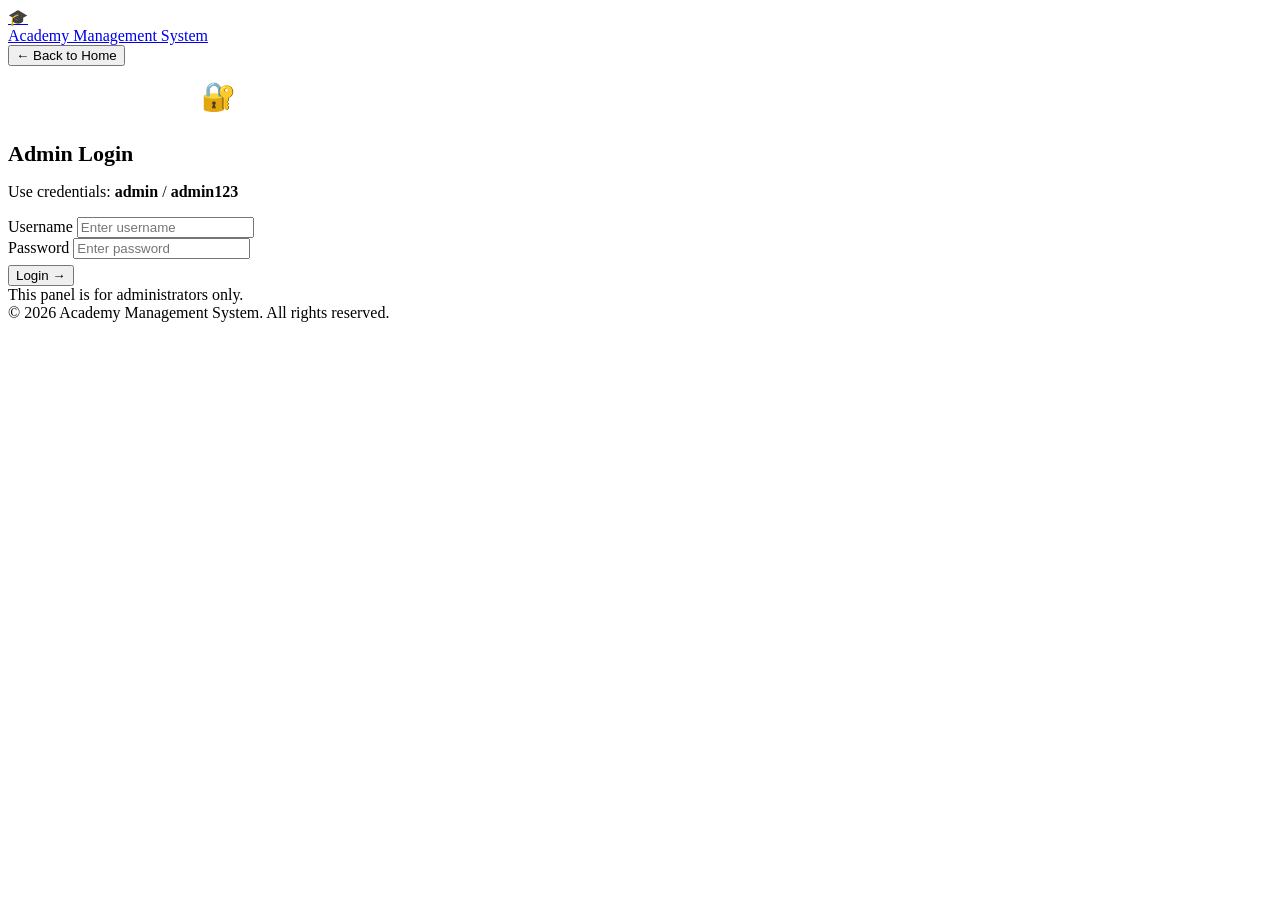
==== admin-login.html @ 71a33f15 "Add files via upload" ====
<!DOCTYPE html>
<html lang="en">
<head>
  <meta charset="UTF-8"/>
  <meta name="viewport" content="width=device-width, initial-scale=1.0"/>
  <title>Admin Login – AMS</title>
  <link rel="stylesheet" href="css/style.css"/>
</head>
<body>

<nav class="navbar">
  <a href="index.html" class="navbar-brand">
    <div class="logo-icon">🎓</div>
    Academy Management System
  </a>
  <div class="navbar-links">
    <button class="nav-link" onclick="location.href='index.html'">← Back to Home</button>
  </div>
</nav>

<div class="main-content" style="max-width:420px;">

  <div class="text-center mb-24">
    <div style="width:60px; height:60px; background:var(--blue-light); border-radius:14px; display:flex; align-items:center; justify-content:center; font-size:28px; margin:0 auto 14px;">🔐</div>
    <h1 style="font-size:22px; font-weight:700; margin-bottom:6px;">Admin Login</h1>
    <p class="text-muted text-small">Use credentials: <strong>admin</strong> / <strong>admin123</strong></p>
  </div>

  <div id="login-alert" style="display:none;" class="alert alert-danger">
    <span>⚠️</span>
    <span id="login-alert-msg">Invalid username or password.</span>
  </div>

  <div class="card">
    <div class="form-group">
      <label>Username</label>
      <input type="text" id="f-user" class="form-control" placeholder="Enter username" value="" onkeydown="if(event.key==='Enter') doLogin()"/>
    </div>
    <div class="form-group">
      <label>Password</label>
      <input type="password" id="f-pass" class="form-control" placeholder="Enter password" onkeydown="if(event.key==='Enter') doLogin()"/>
    </div>
    <button class="btn btn-primary btn-block" style="margin-top:6px;" onclick="doLogin()">Login →</button>
  </div>

  <div class="text-center mt-16 text-small text-muted">
    This panel is for administrators only.
  </div>
</div>

<footer class="footer">© 2026 Academy Management System. All rights reserved.</footer>

<script src="js/data.js"></script>
<script>
  // Already logged in?
  if (loadAdminSession()) location.href = "admin.html";

  function doLogin() {
    const user = document.getElementById("f-user").value.trim();
    const pass = document.getElementById("f-pass").value.trim();
    if (user === ADMIN_USER && pass === ADMIN_PASS) {
      saveAdminSession();
      location.href = "admin.html";
    } else {
      document.getElementById("login-alert").style.display = "flex";
      document.getElementById("login-alert-msg").textContent = "Invalid username or password. Try admin / admin123";
      document.getElementById("f-pass").value = "";
      document.getElementById("f-pass").focus();
    }
  }
</script>
</body>
</html>
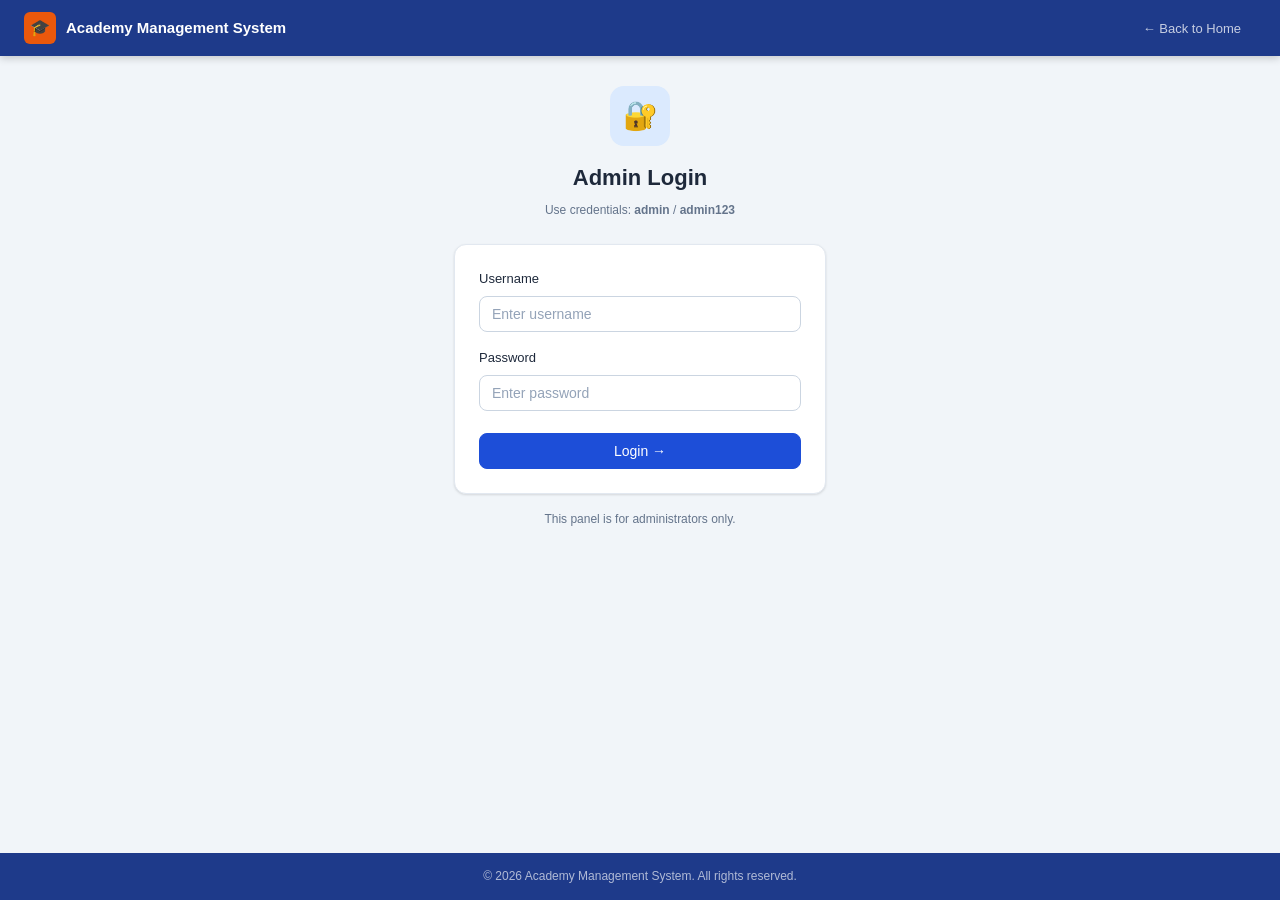
==== commit 2396a261: "Add files via upload" ====
--- a/admin-login.html
+++ b/admin-login.html
@@ -4,7 +4,7 @@
   <meta charset="UTF-8"/>
   <meta name="viewport" content="width=device-width, initial-scale=1.0"/>
   <title>Admin Login – AMS</title>
-  <link rel="stylesheet" href="css/style.css"/>
+  <link rel="stylesheet" href="style.css"/>
 </head>
 <body>
 
@@ -50,7 +50,7 @@
 
 <footer class="footer">© 2026 Academy Management System. All rights reserved.</footer>
 
-<script src="js/data.js"></script>
+<script src="data.js"></script>
 <script>
   // Already logged in?
   if (loadAdminSession()) location.href = "admin.html";
--- a/style.css
+++ b/style.css
@@ -0,0 +1,1082 @@
+@import url('https://fonts.googleapis.com/css2?family=Poppins:wght@300;400;500;600;700&display=swap');
+
+*, *::before, *::after {
+  box-sizing: border-box;
+  margin: 0;
+  padding: 0;
+}
+
+:root {
+  --blue: #1d4ed8;
+  --blue-dark: #1e3a8a;
+  --blue-light: #dbeafe;
+  --orange: #ea580c;
+  --orange-light: #fff7ed;
+  --green: #16a34a;
+  --green-light: #dcfce7;
+  --red: #dc2626;
+  --red-light: #fee2e2;
+  --yellow: #ca8a04;
+  --yellow-light: #fefce8;
+  --bg: #f1f5f9;
+  --white: #ffffff;
+  --text: #1e293b;
+  --text-light: #64748b;
+  --text-lighter: #94a3b8;
+  --border: #e2e8f0;
+  --border-dark: #cbd5e1;
+  --shadow-sm: 0 1px 3px rgba(0,0,0,0.08), 0 1px 2px rgba(0,0,0,0.05);
+  --shadow: 0 4px 6px -1px rgba(0,0,0,0.07), 0 2px 4px -2px rgba(0,0,0,0.05);
+  --shadow-md: 0 10px 15px -3px rgba(0,0,0,0.08), 0 4px 6px -4px rgba(0,0,0,0.05);
+  --radius: 8px;
+  --radius-lg: 12px;
+}
+
+body {
+  font-family: 'Poppins', sans-serif;
+  background: var(--bg);
+  color: var(--text);
+  font-size: 14px;
+  line-height: 1.6;
+  min-height: 100vh;
+  display: flex;
+  flex-direction: column;
+}
+
+a {
+  color: var(--blue);
+  text-decoration: none;
+}
+a:hover {
+  text-decoration: underline;
+}
+
+/* ====== NAVBAR ====== */
+.navbar {
+  background: var(--blue-dark);
+  padding: 0 24px;
+  display: flex;
+  align-items: center;
+  justify-content: space-between;
+  height: 56px;
+  position: sticky;
+  top: 0;
+  z-index: 999;
+  box-shadow: 0 2px 8px rgba(0,0,0,0.2);
+}
+
+.navbar-brand {
+  display: flex;
+  align-items: center;
+  gap: 10px;
+  color: white;
+  font-size: 15px;
+  font-weight: 600;
+  text-decoration: none;
+}
+.navbar-brand:hover { text-decoration: none; }
+
+.navbar-brand .logo-icon {
+  width: 32px;
+  height: 32px;
+  background: var(--orange);
+  border-radius: 6px;
+  display: flex;
+  align-items: center;
+  justify-content: center;
+  font-size: 16px;
+  flex-shrink: 0;
+}
+
+.navbar-links {
+  display: flex;
+  align-items: center;
+  gap: 6px;
+}
+
+.nav-link {
+  color: rgba(255,255,255,0.75);
+  padding: 6px 14px;
+  border-radius: var(--radius);
+  font-size: 13px;
+  font-weight: 500;
+  transition: background 0.15s, color 0.15s;
+  cursor: pointer;
+  border: 1px solid transparent;
+  background: none;
+  font-family: 'Poppins', sans-serif;
+}
+.nav-link:hover {
+  background: rgba(255,255,255,0.1);
+  color: white;
+  text-decoration: none;
+}
+.nav-link.active {
+  background: rgba(255,255,255,0.15);
+  color: white;
+  border-color: rgba(255,255,255,0.2);
+}
+.nav-link.btn-nav {
+  background: var(--orange);
+  color: white;
+  border-color: var(--orange);
+}
+.nav-link.btn-nav:hover {
+  background: #c2410c;
+}
+
+/* ====== MAIN CONTENT ====== */
+.main-content {
+  flex: 1;
+  padding: 30px 24px;
+  max-width: 1200px;
+  margin: 0 auto;
+  width: 100%;
+}
+
+.main-content.narrow {
+  max-width: 620px;
+}
+
+.main-content.medium {
+  max-width: 820px;
+}
+
+/* ====== PAGE HEADER ====== */
+.page-header {
+  margin-bottom: 24px;
+}
+.page-header h1 {
+  font-size: 22px;
+  font-weight: 700;
+  color: var(--text);
+  margin-bottom: 4px;
+}
+.page-header p {
+  color: var(--text-light);
+  font-size: 13px;
+}
+
+/* ====== CARD ====== */
+.card {
+  background: var(--white);
+  border-radius: var(--radius-lg);
+  border: 1px solid var(--border);
+  box-shadow: var(--shadow-sm);
+  padding: 24px;
+}
+
+.card-title {
+  font-size: 16px;
+  font-weight: 600;
+  color: var(--text);
+  margin-bottom: 16px;
+  padding-bottom: 12px;
+  border-bottom: 1px solid var(--border);
+}
+
+/* ====== FORM STYLES ====== */
+.form-group {
+  margin-bottom: 16px;
+}
+
+.form-group label {
+  display: block;
+  font-size: 13px;
+  font-weight: 500;
+  color: var(--text);
+  margin-bottom: 6px;
+}
+
+.form-group label span.req {
+  color: var(--red);
+  margin-left: 2px;
+}
+
+.form-control {
+  width: 100%;
+  padding: 9px 12px;
+  border: 1px solid var(--border-dark);
+  border-radius: var(--radius);
+  font-size: 14px;
+  font-family: 'Poppins', sans-serif;
+  color: var(--text);
+  background: var(--white);
+  transition: border-color 0.15s, box-shadow 0.15s;
+  outline: none;
+}
+.form-control:focus {
+  border-color: var(--blue);
+  box-shadow: 0 0 0 3px rgba(29,78,216,0.1);
+}
+.form-control::placeholder {
+  color: var(--text-lighter);
+}
+
+.form-control.is-invalid {
+  border-color: var(--red);
+}
+
+select.form-control {
+  cursor: pointer;
+}
+
+.invalid-feedback {
+  font-size: 11px;
+  color: var(--red);
+  margin-top: 4px;
+  display: none;
+}
+.invalid-feedback.show {
+  display: block;
+}
+
+.form-row {
+  display: grid;
+  grid-template-columns: 1fr 1fr;
+  gap: 16px;
+}
+
+.form-text {
+  font-size: 11px;
+  color: var(--text-light);
+  margin-top: 4px;
+}
+
+/* ====== BUTTONS ====== */
+.btn {
+  display: inline-flex;
+  align-items: center;
+  justify-content: center;
+  gap: 6px;
+  padding: 9px 20px;
+  font-family: 'Poppins', sans-serif;
+  font-size: 14px;
+  font-weight: 500;
+  border-radius: var(--radius);
+  border: 1px solid transparent;
+  cursor: pointer;
+  transition: all 0.15s;
+  text-decoration: none;
+  white-space: nowrap;
+}
+
+.btn:hover { text-decoration: none; }
+
+.btn-primary {
+  background: var(--blue);
+  color: white;
+  border-color: var(--blue);
+}
+.btn-primary:hover {
+  background: #1d40b0;
+  border-color: #1d40b0;
+}
+
+.btn-success {
+  background: var(--green);
+  color: white;
+  border-color: var(--green);
+}
+.btn-success:hover {
+  background: #15803d;
+}
+
+.btn-danger {
+  background: var(--red);
+  color: white;
+  border-color: var(--red);
+}
+.btn-danger:hover {
+  background: #b91c1c;
+}
+
+.btn-warning {
+  background: var(--yellow);
+  color: white;
+  border-color: var(--yellow);
+}
+
+.btn-outline {
+  background: transparent;
+  color: var(--blue);
+  border-color: var(--blue);
+}
+.btn-outline:hover {
+  background: var(--blue-light);
+}
+
+.btn-secondary {
+  background: var(--white);
+  color: var(--text);
+  border-color: var(--border-dark);
+}
+.btn-secondary:hover {
+  background: var(--bg);
+}
+
+.btn-sm {
+  padding: 5px 12px;
+  font-size: 12px;
+}
+.btn-lg {
+  padding: 12px 28px;
+  font-size: 15px;
+  font-weight: 600;
+}
+
+.btn:disabled {
+  opacity: 0.55;
+  cursor: not-allowed;
+}
+
+.btn-block {
+  width: 100%;
+}
+
+/* ====== BADGE / PILL ====== */
+.badge {
+  display: inline-block;
+  padding: 2px 10px;
+  border-radius: 20px;
+  font-size: 11px;
+  font-weight: 600;
+  letter-spacing: 0.02em;
+}
+.badge-primary { background: var(--blue-light); color: var(--blue); }
+.badge-success { background: var(--green-light); color: var(--green); }
+.badge-danger { background: var(--red-light); color: var(--red); }
+.badge-warning { background: var(--yellow-light); color: var(--yellow); }
+.badge-secondary { background: var(--border); color: var(--text-light); }
+.badge-orange { background: #fff7ed; color: var(--orange); }
+
+/* ====== TABLE ====== */
+.table-wrap {
+  overflow-x: auto;
+  border-radius: var(--radius-lg);
+  border: 1px solid var(--border);
+}
+
+table {
+  width: 100%;
+  border-collapse: collapse;
+  min-width: 600px;
+  background: white;
+}
+thead th {
+  background: #f8fafc;
+  padding: 10px 14px;
+  font-size: 11px;
+  font-weight: 600;
+  color: var(--text-light);
+  text-transform: uppercase;
+  letter-spacing: 0.05em;
+  border-bottom: 1px solid var(--border);
+  text-align: left;
+  white-space: nowrap;
+}
+tbody td {
+  padding: 11px 14px;
+  font-size: 13px;
+  border-bottom: 1px solid var(--border);
+  color: var(--text);
+  vertical-align: middle;
+}
+tbody tr:last-child td {
+  border-bottom: none;
+}
+tbody tr:hover td {
+  background: #f8fafc;
+}
+
+/* ====== ALERT ====== */
+.alert {
+  padding: 12px 16px;
+  border-radius: var(--radius);
+  font-size: 13px;
+  margin-bottom: 16px;
+  border: 1px solid;
+  display: flex;
+  align-items: flex-start;
+  gap: 10px;
+}
+.alert-danger { background: var(--red-light); border-color: #fca5a5; color: #991b1b; }
+.alert-success { background: var(--green-light); border-color: #86efac; color: #166534; }
+.alert-info { background: var(--blue-light); border-color: #93c5fd; color: #1e40af; }
+.alert-warning { background: var(--yellow-light); border-color: #fde68a; color: #92400e; }
+
+/* ====== BOARD SELECTOR ====== */
+.board-selector {
+  display: flex;
+  gap: 10px;
+}
+.board-option {
+  flex: 1;
+  padding: 9px;
+  background: var(--white);
+  border: 1.5px solid var(--border-dark);
+  border-radius: var(--radius);
+  text-align: center;
+  cursor: pointer;
+  font-size: 13px;
+  font-weight: 500;
+  color: var(--text-light);
+  transition: all 0.15s;
+  font-family: 'Poppins', sans-serif;
+}
+.board-option:hover {
+  border-color: var(--blue);
+  color: var(--blue);
+}
+.board-option.selected {
+  background: var(--blue-light);
+  border-color: var(--blue);
+  color: var(--blue);
+  font-weight: 600;
+}
+
+/* ====== STATS ROW ====== */
+.stats-row {
+  display: grid;
+  grid-template-columns: repeat(4, 1fr);
+  gap: 14px;
+  margin-bottom: 20px;
+}
+
+.stat-box {
+  background: var(--white);
+  border: 1px solid var(--border);
+  border-radius: var(--radius-lg);
+  padding: 16px;
+  text-align: center;
+  box-shadow: var(--shadow-sm);
+}
+
+.stat-box .val {
+  font-size: 26px;
+  font-weight: 700;
+  color: var(--blue);
+  line-height: 1;
+}
+
+.stat-box .lbl {
+  font-size: 11px;
+  color: var(--text-light);
+  margin-top: 4px;
+  font-weight: 500;
+}
+
+/* ====== TABS ====== */
+.tab-nav {
+  display: flex;
+  border-bottom: 2px solid var(--border);
+  margin-bottom: 20px;
+  gap: 0;
+}
+
+.tab-link {
+  padding: 10px 20px;
+  font-size: 13px;
+  font-weight: 500;
+  color: var(--text-light);
+  cursor: pointer;
+  border-bottom: 2px solid transparent;
+  margin-bottom: -2px;
+  transition: all 0.15s;
+  background: none;
+  border-top: none;
+  border-left: none;
+  border-right: none;
+  font-family: 'Poppins', sans-serif;
+}
+.tab-link:hover {
+  color: var(--blue);
+}
+.tab-link.active {
+  color: var(--blue);
+  border-bottom-color: var(--blue);
+  font-weight: 600;
+}
+
+.tab-pane {
+  display: none;
+}
+.tab-pane.active {
+  display: block;
+}
+
+/* ====== MODAL ====== */
+.modal-overlay {
+  position: fixed;
+  inset: 0;
+  background: rgba(0,0,0,0.45);
+  z-index: 1000;
+  display: none;
+  align-items: center;
+  justify-content: center;
+  padding: 16px;
+}
+.modal-overlay.open {
+  display: flex;
+}
+
+.modal-box {
+  background: white;
+  border-radius: var(--radius-lg);
+  padding: 24px;
+  width: 100%;
+  max-width: 500px;
+  max-height: 90vh;
+  overflow-y: auto;
+  box-shadow: var(--shadow-md);
+}
+
+.modal-title {
+  font-size: 17px;
+  font-weight: 600;
+  margin-bottom: 20px;
+  color: var(--text);
+}
+
+/* ====== QUIZ SPECIFIC ====== */
+.quiz-wrap {
+  display: grid;
+  grid-template-columns: 1fr 260px;
+  gap: 20px;
+  align-items: start;
+}
+
+.question-card {
+  background: white;
+  border-radius: var(--radius-lg);
+  border: 1px solid var(--border);
+  box-shadow: var(--shadow-sm);
+  padding: 24px;
+}
+
+.question-num-badge {
+  display: inline-flex;
+  align-items: center;
+  gap: 6px;
+  font-size: 12px;
+  color: var(--text-light);
+  margin-bottom: 12px;
+}
+
+.question-text {
+  font-size: 16px;
+  font-weight: 500;
+  color: var(--text);
+  line-height: 1.7;
+  margin-bottom: 20px;
+}
+
+.options-list {
+  display: flex;
+  flex-direction: column;
+  gap: 10px;
+}
+
+.option-item {
+  display: flex;
+  align-items: center;
+  gap: 12px;
+  padding: 12px 16px;
+  border: 1.5px solid var(--border-dark);
+  border-radius: var(--radius);
+  cursor: pointer;
+  transition: all 0.15s;
+  background: white;
+  width: 100%;
+  text-align: left;
+  font-family: 'Poppins', sans-serif;
+  font-size: 14px;
+  color: var(--text);
+}
+.option-item:hover {
+  border-color: var(--blue);
+  background: var(--blue-light);
+  color: var(--blue-dark);
+}
+.option-item.selected {
+  border-color: var(--blue);
+  background: var(--blue-light);
+  color: var(--blue-dark);
+  font-weight: 500;
+}
+.option-item.correct {
+  border-color: var(--green);
+  background: var(--green-light);
+  color: #166534;
+  font-weight: 500;
+}
+.option-item.wrong {
+  border-color: var(--red);
+  background: var(--red-light);
+  color: #991b1b;
+}
+
+.opt-label {
+  width: 28px;
+  height: 28px;
+  border-radius: 50%;
+  background: var(--bg);
+  border: 1.5px solid var(--border-dark);
+  display: flex;
+  align-items: center;
+  justify-content: center;
+  font-size: 12px;
+  font-weight: 600;
+  flex-shrink: 0;
+  color: var(--text-light);
+}
+.option-item.selected .opt-label {
+  background: var(--blue);
+  color: white;
+  border-color: var(--blue);
+}
+.option-item.correct .opt-label {
+  background: var(--green);
+  color: white;
+  border-color: var(--green);
+}
+.option-item.wrong .opt-label {
+  background: var(--red);
+  color: white;
+  border-color: var(--red);
+}
+
+/* Timer */
+.timer-box {
+  background: white;
+  border: 1px solid var(--border);
+  border-radius: var(--radius-lg);
+  padding: 16px;
+  text-align: center;
+  box-shadow: var(--shadow-sm);
+  margin-bottom: 14px;
+}
+
+.timer-ring-wrap {
+  position: relative;
+  width: 80px;
+  height: 80px;
+  margin: 0 auto 8px;
+}
+
+.timer-ring-wrap svg {
+  transform: rotate(-90deg);
+}
+
+.timer-num {
+  position: absolute;
+  inset: 0;
+  display: flex;
+  align-items: center;
+  justify-content: center;
+  font-size: 22px;
+  font-weight: 700;
+}
+
+.timer-label {
+  font-size: 11px;
+  color: var(--text-light);
+  font-weight: 500;
+}
+
+/* Progress bar */
+.progress-bar-wrap {
+  background: var(--border);
+  border-radius: 4px;
+  height: 6px;
+  margin-bottom: 20px;
+  overflow: hidden;
+}
+.progress-bar-fill {
+  height: 100%;
+  background: var(--blue);
+  border-radius: 4px;
+  transition: width 0.3s;
+}
+
+/* Question navigator */
+.q-navigator {
+  background: white;
+  border: 1px solid var(--border);
+  border-radius: var(--radius-lg);
+  padding: 16px;
+  box-shadow: var(--shadow-sm);
+}
+
+.q-nav-title {
+  font-size: 12px;
+  font-weight: 600;
+  color: var(--text-light);
+  text-transform: uppercase;
+  letter-spacing: 0.05em;
+  margin-bottom: 12px;
+}
+
+.q-dots-grid {
+  display: grid;
+  grid-template-columns: repeat(5, 1fr);
+  gap: 6px;
+  margin-bottom: 12px;
+}
+
+.q-dot {
+  height: 32px;
+  border-radius: var(--radius);
+  border: 1.5px solid var(--border-dark);
+  background: white;
+  font-size: 11px;
+  font-weight: 600;
+  color: var(--text-light);
+  cursor: pointer;
+  display: flex;
+  align-items: center;
+  justify-content: center;
+  transition: all 0.12s;
+}
+.q-dot:hover {
+  border-color: var(--blue);
+  color: var(--blue);
+}
+.q-dot.answered {
+  background: var(--blue);
+  border-color: var(--blue);
+  color: white;
+}
+.q-dot.current {
+  background: var(--orange);
+  border-color: var(--orange);
+  color: white;
+}
+
+.q-legend {
+  display: flex;
+  flex-direction: column;
+  gap: 6px;
+  font-size: 11px;
+  color: var(--text-light);
+}
+.legend-item {
+  display: flex;
+  align-items: center;
+  gap: 6px;
+}
+.legend-dot {
+  width: 12px;
+  height: 12px;
+  border-radius: 3px;
+  flex-shrink: 0;
+}
+
+/* ====== RESULT PAGE ====== */
+.result-hero {
+  text-align: center;
+  padding: 30px;
+}
+
+.score-circle {
+  width: 130px;
+  height: 130px;
+  border-radius: 50%;
+  background: linear-gradient(135deg, var(--blue) 0%, #3b82f6 100%);
+  display: flex;
+  flex-direction: column;
+  align-items: center;
+  justify-content: center;
+  margin: 0 auto 16px;
+  box-shadow: 0 8px 25px rgba(29,78,216,0.35);
+}
+
+.score-big {
+  font-size: 36px;
+  font-weight: 700;
+  color: white;
+  line-height: 1;
+}
+.score-total {
+  font-size: 13px;
+  color: rgba(255,255,255,0.8);
+}
+
+/* ====== ADMIN DASHBOARD ====== */
+.admin-stats-grid {
+  display: grid;
+  grid-template-columns: repeat(auto-fit, minmax(180px, 1fr));
+  gap: 14px;
+  margin-bottom: 24px;
+}
+
+.admin-stat {
+  background: white;
+  border-radius: var(--radius-lg);
+  border: 1px solid var(--border);
+  box-shadow: var(--shadow-sm);
+  padding: 18px 20px;
+  display: flex;
+  align-items: center;
+  gap: 14px;
+}
+
+.admin-stat-icon {
+  width: 44px;
+  height: 44px;
+  border-radius: 10px;
+  display: flex;
+  align-items: center;
+  justify-content: center;
+  font-size: 20px;
+  flex-shrink: 0;
+}
+
+.admin-stat-icon.blue { background: var(--blue-light); }
+.admin-stat-icon.green { background: var(--green-light); }
+.admin-stat-icon.orange { background: #fff7ed; }
+.admin-stat-icon.red { background: var(--red-light); }
+
+.admin-stat-val {
+  font-size: 24px;
+  font-weight: 700;
+  color: var(--text);
+  line-height: 1;
+}
+.admin-stat-lbl {
+  font-size: 12px;
+  color: var(--text-light);
+  margin-top: 2px;
+}
+
+/* ====== FOOTER ====== */
+.footer {
+  background: var(--blue-dark);
+  color: rgba(255,255,255,0.65);
+  text-align: center;
+  padding: 14px;
+  font-size: 12px;
+  margin-top: auto;
+}
+
+/* ====== MISC UTILITIES ====== */
+.d-flex { display: flex; }
+.align-center { align-items: center; }
+.justify-between { justify-content: space-between; }
+.justify-end { justify-content: flex-end; }
+.gap-8 { gap: 8px; }
+.gap-12 { gap: 12px; }
+.gap-16 { gap: 16px; }
+.mb-4 { margin-bottom: 4px; }
+.mb-8 { margin-bottom: 8px; }
+.mb-12 { margin-bottom: 12px; }
+.mb-16 { margin-bottom: 16px; }
+.mb-20 { margin-bottom: 20px; }
+.mb-24 { margin-bottom: 24px; }
+.mt-8 { margin-top: 8px; }
+.mt-12 { margin-top: 12px; }
+.mt-16 { margin-top: 16px; }
+.mt-20 { margin-top: 20px; }
+.text-center { text-align: center; }
+.text-right { text-align: right; }
+.text-muted { color: var(--text-light); }
+.text-small { font-size: 12px; }
+.fw-600 { font-weight: 600; }
+.w-100 { width: 100%; }
+
+.divider {
+  height: 1px;
+  background: var(--border);
+  margin: 16px 0;
+}
+
+.empty-state {
+  text-align: center;
+  padding: 40px 20px;
+  color: var(--text-light);
+  font-size: 13px;
+}
+
+.info-row {
+  display: flex;
+  gap: 6px;
+  font-size: 13px;
+  margin-bottom: 8px;
+}
+.info-row .label {
+  color: var(--text-light);
+  min-width: 90px;
+  flex-shrink: 0;
+}
+.info-row .value {
+  color: var(--text);
+  font-weight: 500;
+}
+
+.section-header {
+  display: flex;
+  align-items: center;
+  justify-content: space-between;
+  margin-bottom: 14px;
+  flex-wrap: wrap;
+  gap: 10px;
+}
+.section-header h3 {
+  font-size: 15px;
+  font-weight: 600;
+  color: var(--text);
+}
+
+.search-input {
+  padding: 7px 12px;
+  border: 1px solid var(--border-dark);
+  border-radius: var(--radius);
+  font-size: 13px;
+  font-family: 'Poppins', sans-serif;
+  outline: none;
+  width: 220px;
+  color: var(--text);
+}
+.search-input:focus {
+  border-color: var(--blue);
+}
+
+/* ====== HOME PAGE ====== */
+.home-hero {
+  background: white;
+  border: 1px solid var(--border);
+  border-radius: var(--radius-lg);
+  padding: 36px 40px;
+  margin-bottom: 24px;
+  display: flex;
+  gap: 32px;
+  align-items: center;
+  box-shadow: var(--shadow-sm);
+}
+
+.hero-text h1 {
+  font-size: 28px;
+  font-weight: 700;
+  color: var(--text);
+  margin-bottom: 8px;
+  line-height: 1.3;
+}
+
+.hero-text p {
+  color: var(--text-light);
+  font-size: 14px;
+  line-height: 1.7;
+  max-width: 440px;
+  margin-bottom: 20px;
+}
+
+.hero-art {
+  flex-shrink: 0;
+  font-size: 80px;
+  opacity: 0.15;
+  line-height: 1;
+}
+
+.exam-cards {
+  display: grid;
+  grid-template-columns: repeat(3, 1fr);
+  gap: 16px;
+  margin-bottom: 24px;
+}
+
+.exam-card {
+  background: white;
+  border: 2px solid var(--border);
+  border-radius: var(--radius-lg);
+  padding: 20px;
+  cursor: pointer;
+  transition: all 0.18s;
+  box-shadow: var(--shadow-sm);
+  position: relative;
+}
+.exam-card:hover {
+  border-color: var(--blue);
+  box-shadow: var(--shadow);
+  transform: translateY(-2px);
+}
+.exam-card.selected {
+  border-color: var(--blue);
+  background: var(--blue-light);
+  box-shadow: var(--shadow);
+}
+
+.exam-card-icon {
+  font-size: 30px;
+  margin-bottom: 10px;
+}
+
+.exam-card h3 {
+  font-size: 15px;
+  font-weight: 600;
+  color: var(--text);
+  margin-bottom: 4px;
+}
+.exam-card p {
+  font-size: 12px;
+  color: var(--text-light);
+  line-height: 1.5;
+}
+
+.exam-card .selected-check {
+  display: none;
+  position: absolute;
+  top: 12px;
+  right: 12px;
+  width: 20px;
+  height: 20px;
+  background: var(--blue);
+  border-radius: 50%;
+  align-items: center;
+  justify-content: center;
+  color: white;
+  font-size: 11px;
+}
+.exam-card.selected .selected-check {
+  display: flex;
+}
+
+.notice-box {
+  background: #fff7ed;
+  border: 1px solid #fed7aa;
+  border-left: 4px solid var(--orange);
+  border-radius: var(--radius);
+  padding: 12px 16px;
+  font-size: 13px;
+  color: #92400e;
+  margin-bottom: 20px;
+}
+
+/* Responsive */
+@media (max-width: 768px) {
+  .quiz-wrap {
+    grid-template-columns: 1fr;
+  }
+  .form-row {
+    grid-template-columns: 1fr;
+  }
+  .stats-row {
+    grid-template-columns: repeat(2, 1fr);
+  }
+  .exam-cards {
+    grid-template-columns: 1fr;
+  }
+  .home-hero {
+    flex-direction: column;
+    padding: 24px;
+    gap: 16px;
+  }
+  .hero-art {
+    display: none;
+  }
+  .main-content {
+    padding: 20px 16px;
+  }
+  .navbar {
+    padding: 0 16px;
+  }
+}
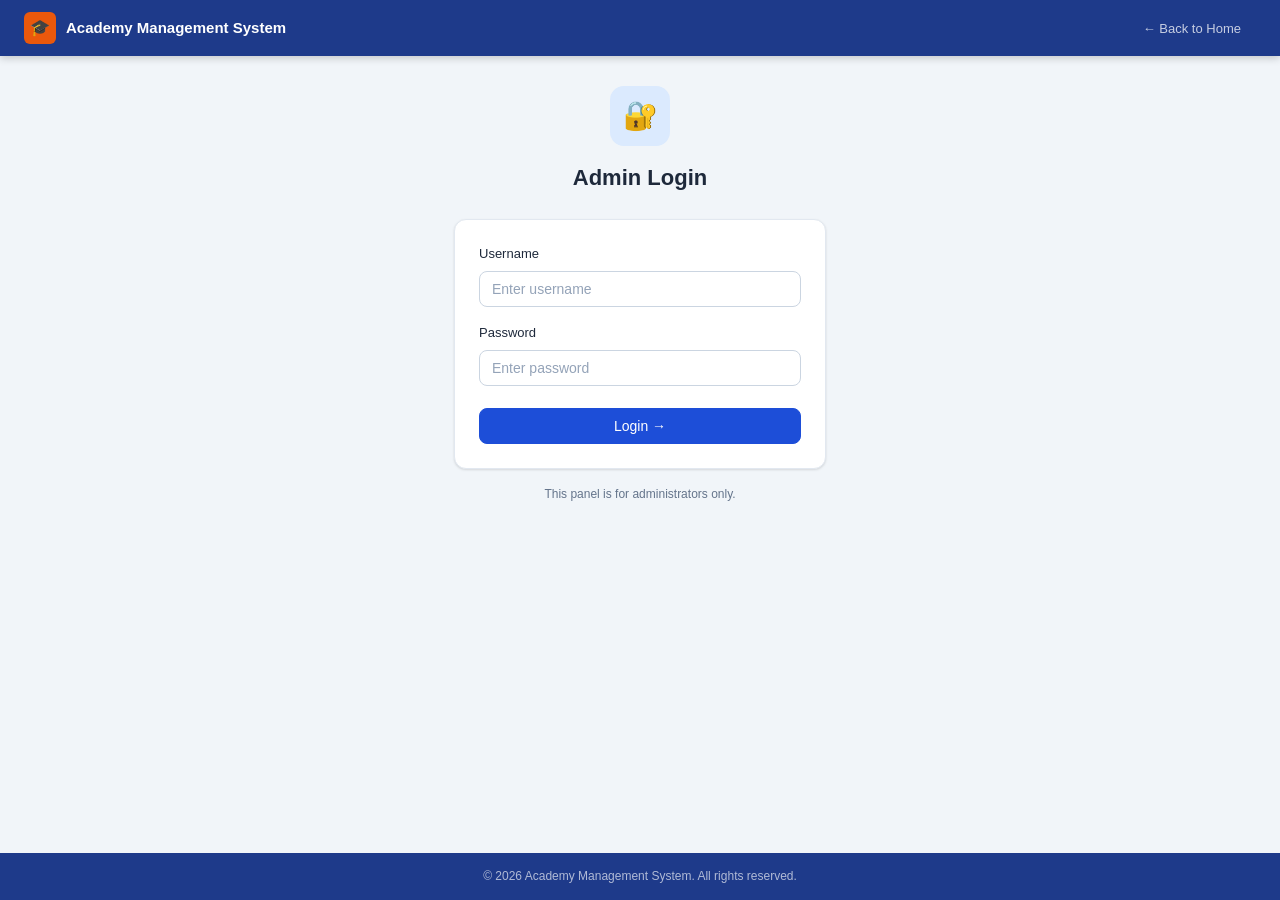
==== commit 79457108: "Add files via upload" ====
--- a/admin-login.html
+++ b/admin-login.html
@@ -23,7 +23,7 @@
   <div class="text-center mb-24">
     <div style="width:60px; height:60px; background:var(--blue-light); border-radius:14px; display:flex; align-items:center; justify-content:center; font-size:28px; margin:0 auto 14px;">🔐</div>
     <h1 style="font-size:22px; font-weight:700; margin-bottom:6px;">Admin Login</h1>
-    <p class="text-muted text-small">Use credentials: <strong>admin</strong> / <strong>admin123</strong></p>
+    
   </div>
 
   <div id="login-alert" style="display:none;" class="alert alert-danger">
@@ -63,7 +63,7 @@
       location.href = "admin.html";
     } else {
       document.getElementById("login-alert").style.display = "flex";
-      document.getElementById("login-alert-msg").textContent = "Invalid username or password. Try admin / admin123";
+      document.getElementById("login-alert-msg").textContent = "Invalid username or password.";
       document.getElementById("f-pass").value = "";
       document.getElementById("f-pass").focus();
     }
